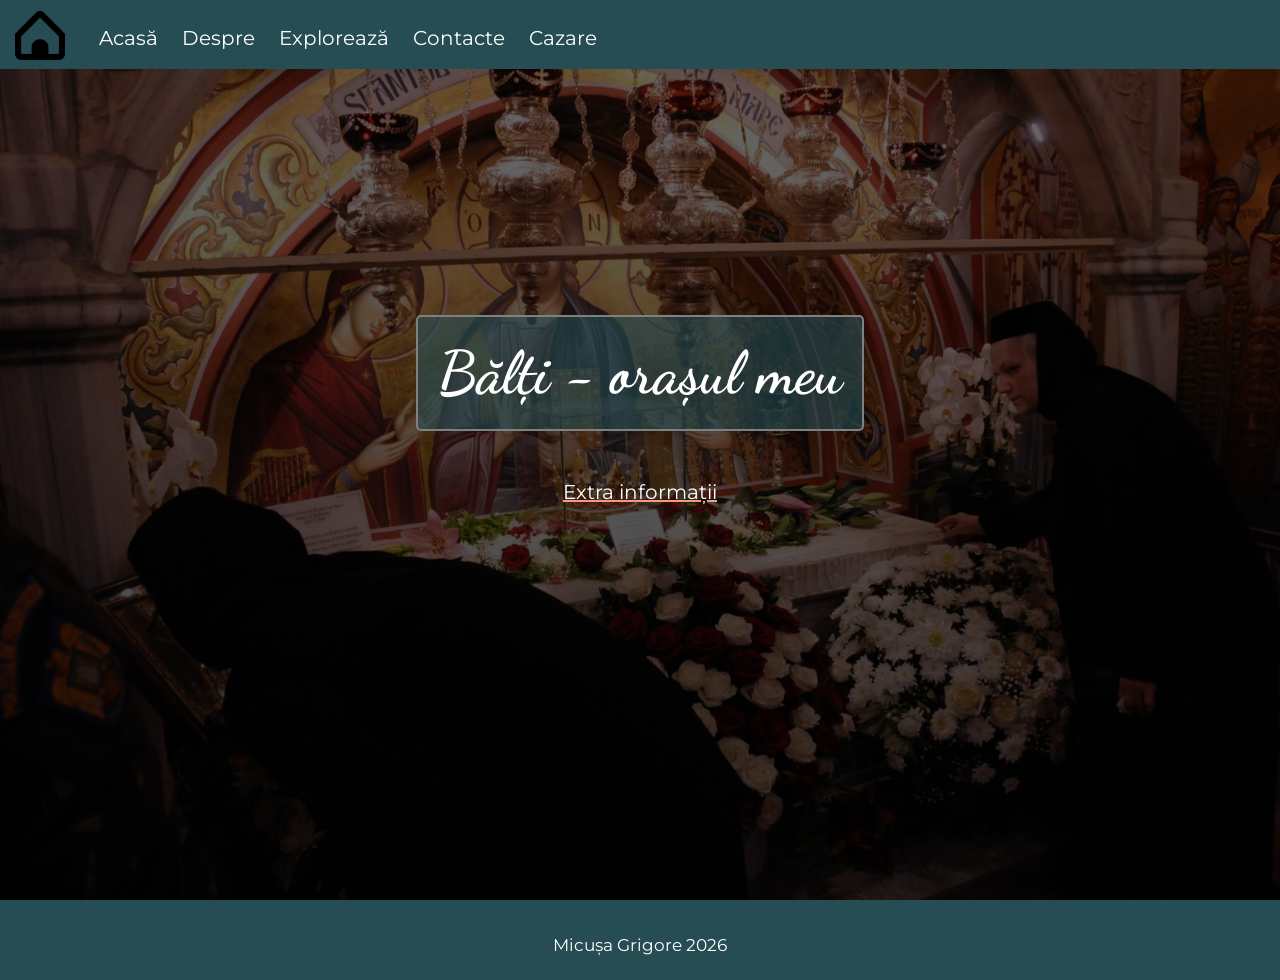
==== index.html @ 9e20ffcf "Add files via upload" ====
<!DOCTYPE html>
<html lang="en">
<head>
    <meta charset="UTF-8">
   <meta name="viewport" content="width=device-width, initial-scale=1.0">

<link rel="stylesheet" href="css/style.css">
<link rel="stylesheet" href="https://cdnjs.cloudflare.com/ajax/libs/font-awesome/6.1.1/css/all.min.css"/>
<link rel="icon" href="images/home.png">
<script src="js/script.js"></script>



    <title>Bălți - orașul meu</title>
</head>
<body>

    <header>
        <img class="logo" src="images/home.png" alt="Логотип">
        <navbar> 
            <a href="index.html">Acasă</a>
            <a href="pages/despre.html">Despre</a>
            <a href="pages/dostoprimechatel.html">Explorează</a>
            <a href="pages/contacte.html">Contacte</a>
            <a href="pages/cazare.html">Cazare</a>
            
        </navbar>
        <i id="hamburger" onclick="mobileMenu()" class="fa-solid fa-bars"></i>
    </header>

    <main>
        <section id="index">
            
            <div class="index-info">
                
            <h1>Bălți - orașul meu</h1>
            <br/>

            <a href="pages/index.html" class="link-index">Extra informații</a>

            </div>

        </section>

    </main>

    <footer>
        <span>Micușa Grigore 2026</span>
    </footer>
</body>
</html>
---- css/style.css ----
﻿@import url('https://fonts.googleapis.com/css2?family=Dancing+Script:wght@400..700&family=Montserrat:ital,wght@0,100..900;1,100..900&display=swap');

* {
    box-sizing: border-box;
}

body {
    margin: 0;
     font-family: "Montserrat", sans-serif;
     font-size: 17px;
}

main {
    min-height: 100vh;
}

header {
    background: #264d54;
    position: fixed;
    width: 100%;
    top: 0;
    padding: 10px 15px 5px 15px;
}

navbar {
    margin-left: 30px;
    margin-bottom: 10px;
    display: inline-block;
    overflow: auto;
}

navbar a {
    color: white;
    text-decoration: none;
    margin-right: 20px;
    font-size: 20px;
}

navbar a:hover {
    color: #f3deca;
    text-decoration: underline 1px;
}

footer {
    min-height: 80px;
    background: #264d54;
    text-align: center;
    color: white;
    padding-top: 35px;
}

p {
    line-height: 150%;
    text-indent: 30px;
}

li {
    margin-top: 10px;
    padding-left: 15px;
    list-style-image: linear-gradient(hsla(280, 82%, 57%, 0.685), hsla(280, 82%, 57%, 0.397));
}

h1, h2, h3, h4, h5, h6 {
    margin-top: 0;
      font-family: "Dancing Script", cursive;
}

h1 {
    font-size: 270%;
}

h2 {
    font-size: 200%;
}

section {
    padding: 90px 15%;
}

.logo {
    height: 50px;
}

#index {
    background:  linear-gradient(hsla(0, 0%, 0%, 0.582), #000000bd), url('../images/index.png');
    background-size: cover;
    min-height: 100vh;
}

.index-info {
    margin-top: 25vh;
    text-align: center;
}

.index-info h1 {
    font-size: 350%;
    color: white;
    border: 2px solid gray;
    display: inline-block;
    padding: 20px;
    border-radius: 5px;
    background-color: hsla(189, 38%, 24%, 0.598);
}

.link-index {
    color: white;
    text-decoration: underline #fa9483 2px;
    font-size: 20px;
}

.link-index:hover {
    color: #fedeca;
}

.more-info {
    background: linear-gradient(180deg, #f6fbfc 0%, #ffffff 100%);
}

.more-info-hero {
    background: linear-gradient(120deg, #20444a, #2f6872);
    color: white;
    padding: 30px;
    border-radius: 14px;
    margin-bottom: 28px;
    box-shadow: rgba(38, 77, 84, 0.28) 0px 12px 30px;
}

.more-info-hero p {
    text-indent: 0;
    margin: 10px 0 0;
}

.info-grid {
    display: grid;
    grid-template-columns: repeat(3, minmax(220px, 1fr));
    gap: 16px;
    margin: 20px 0 28px;
}

.info-card {
    background: #ffffff;
    border: 1px solid #d5e7ea;
    border-radius: 10px;
    padding: 16px;
    box-shadow: rgba(100, 100, 111, 0.08) 0px 7px 22px 0px;
}

.info-card h3 {
    font-size: 170%;
    margin-bottom: 8px;
}

.info-card p {
    text-indent: 0;
    margin: 0;
}

.info-block {
    margin-top: 24px;
    padding: 20px 22px;
    background: #eef7f8;
    border-left: 6px solid #2f6872;
    border-radius: 8px;
}

.info-block h2 {
    margin-bottom: 10px;
}

.info-block p {
    text-indent: 0;
    margin: 0 0 10px;
}

.info-list {
    margin: 0;
    padding-left: 20px;
}

.info-list li {
    margin-top: 8px;
}

.centered {
    text-align: center;
}

.vframe {
    width: 100%;
    height: 30vw;
    border: 2px solid #2d4057;
    border-radius: 5px;
}

.loc {
    overflow: auto;
    border-bottom: 3px #f3deca dashed;
    margin-bottom: 10px;
}

.loc img {
    height: 23vh;
    width: 23vh;
    object-fit: cover;
    border-radius: 50%;
    float:left;
    margin-right: 15px;
    margin-bottom: 15px;
}


.loc1 {
    overflow: auto;
    border-bottom: 3px #f3deca dashed;
    margin-bottom: 10px;
}


.loc1 img {
    height: 23vh;
    width: 23vh;
    object-fit: cover;
    border-radius: 20%;
    float:left;
    margin-right: 15px;
    margin-bottom: 15px;
}


.harta {
    width: 100%;
    height: 40vh;
}

.row {
    overflow: auto;
}

[class^="col-"] {
    float: left;
    padding: 0px 10px;
}

.col-50 {
    width: 50%;
}

.contacte {
    border: 2px solid #693607;
    border-radius: 5px;
    background-color: #ffffff9b;
    padding: 5px 5%;
    height: 330px;
    margin-bottom: 15px;
}

.cform {
    border: 2px solid #693607;
    border-radius: 5px;
    background-color: #ffffff9b;
    padding: 5px 5%;
}

.cform input, .cform textarea {
    width: 100%;
    padding: 15px;
    font-size: 15px;
    font-family: inherit;
    margin-bottom: 10px;
    padding: 4px 6px;
    
}

#hamburger {
    color: white;
    font-size: 28px;
    position: absolute;
    right: 22px;
    top: 24px;
    cursor: pointer;
    display: none;
}

/* media trebue sa fie la sfirsitul fisierului */
@media (max-width: 800px) {

    body {
        font-size: 16px;
    }
  section {
    padding: 90px 10px;
  }

  .index-info h1 {
    font-size: 250%;
  }

  .vframe {
    height: 55vw;
  }

  .info-grid {
    grid-template-columns: 1fr;
  }

  .more-info-hero {
    padding: 22px;
  }

  [class^="col-"] {
   width: 100% !important;
}

  navbar {
    display: block;
    margin-left: 0;
    margin-top: 10px;
  }

  navbar a {
    display: none;
    margin-right: 0;
    padding: 10px 0;
    width: 100%;
  }

  navbar.mobile a {
    display: block;
    text-align: center;
  }

  #hamburger {
    display: block;
  }
}
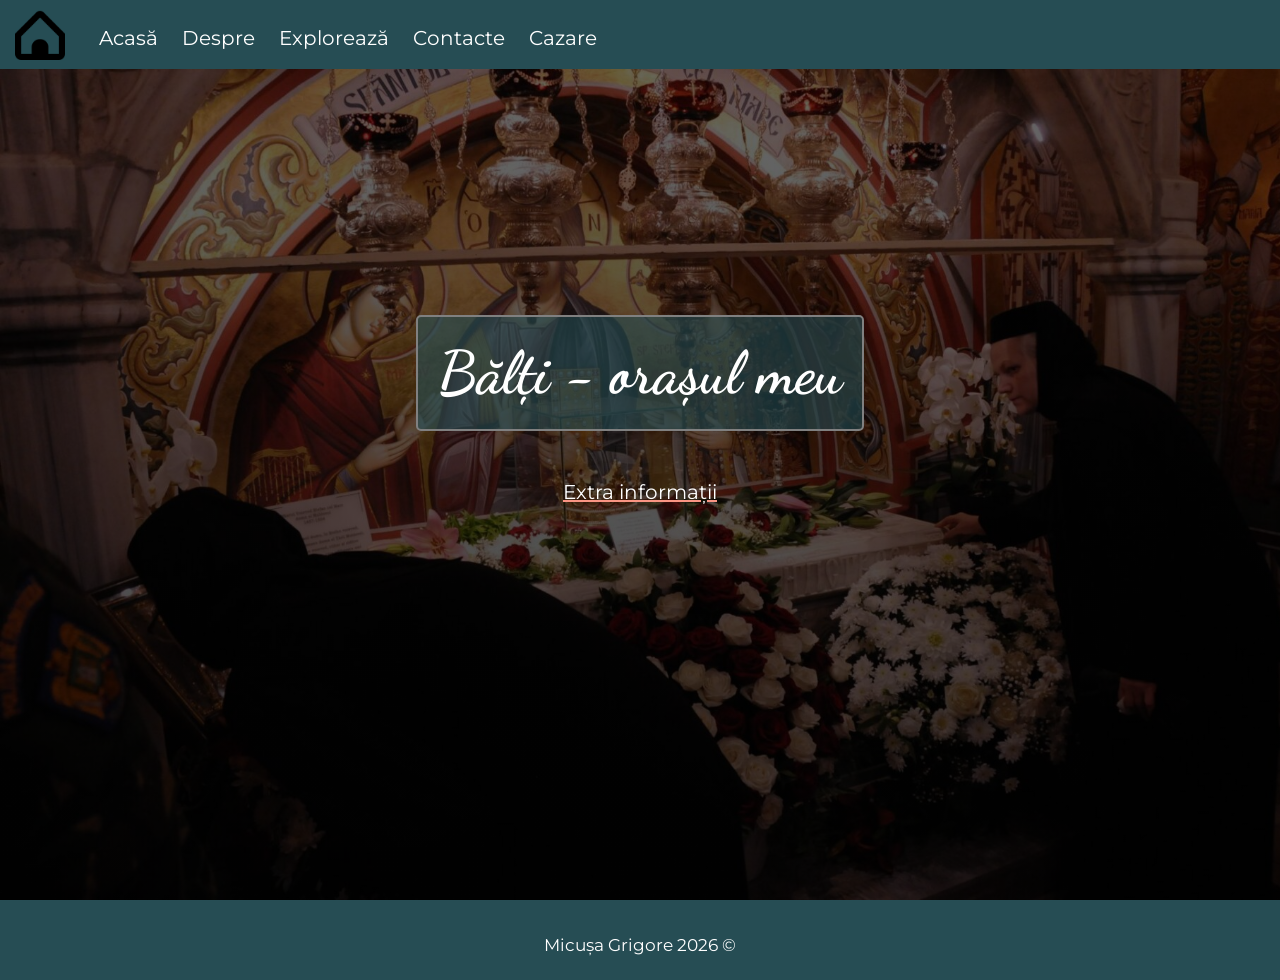
==== commit 3e3c9965: "Update index.html" ====
--- a/index.html
+++ b/index.html
@@ -45,7 +45,7 @@
     </main>
 
     <footer>
-        <span>Micușa Grigore 2026</span>
+        <span>Micușa Grigore 2026 ©</span>
     </footer>
 </body>
 </html>
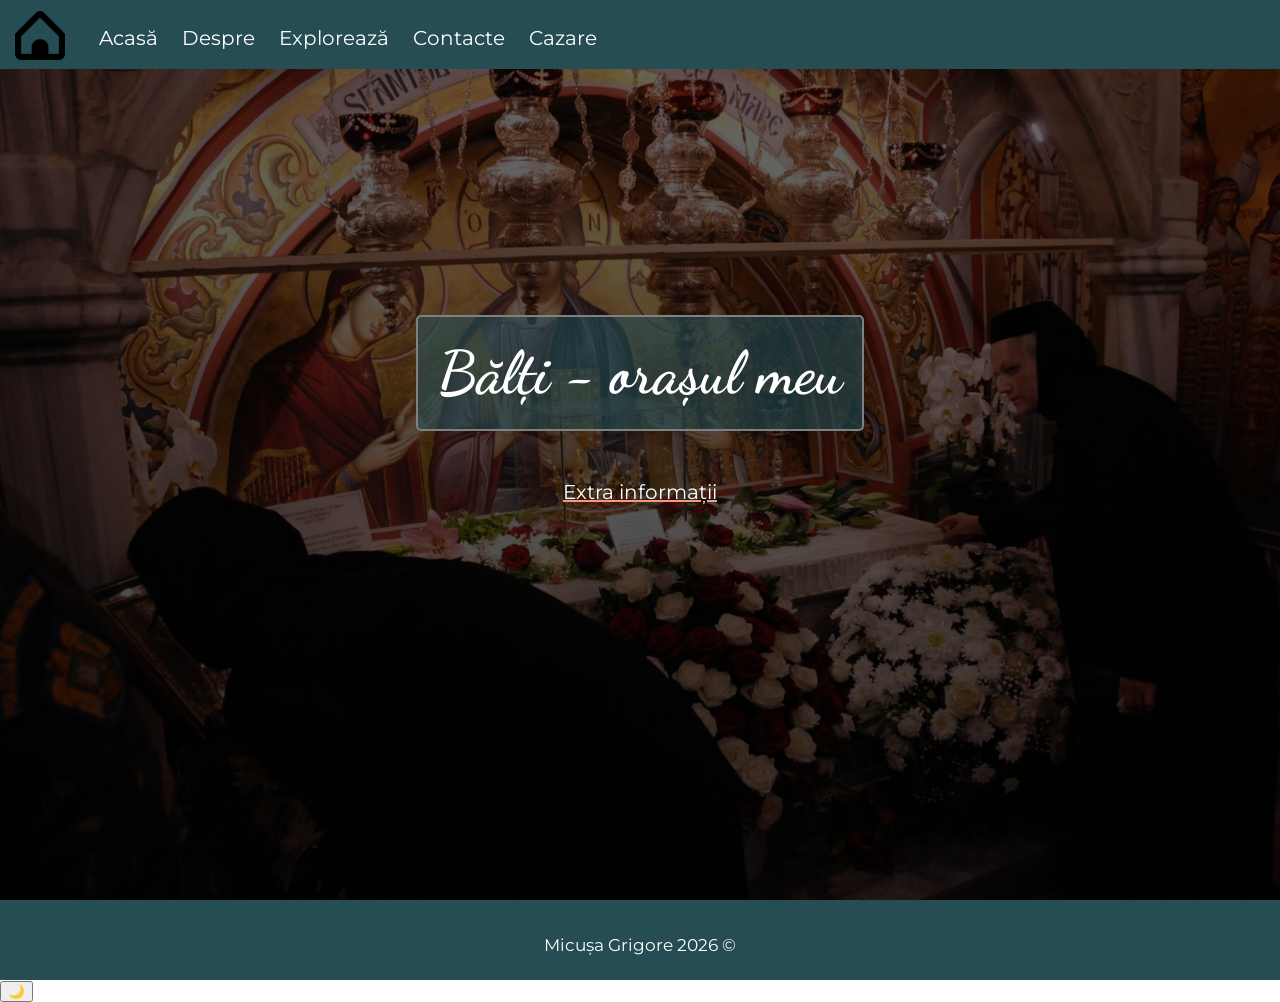
==== commit b4fe7934: "Update index.html" ====
--- a/index.html
+++ b/index.html
@@ -47,5 +47,6 @@
     <footer>
         <span>Micușa Grigore 2026 ©</span>
     </footer>
+    <button id="dark-toggle" onclick="toggleDark()">🌙</button>
 </body>
 </html>
